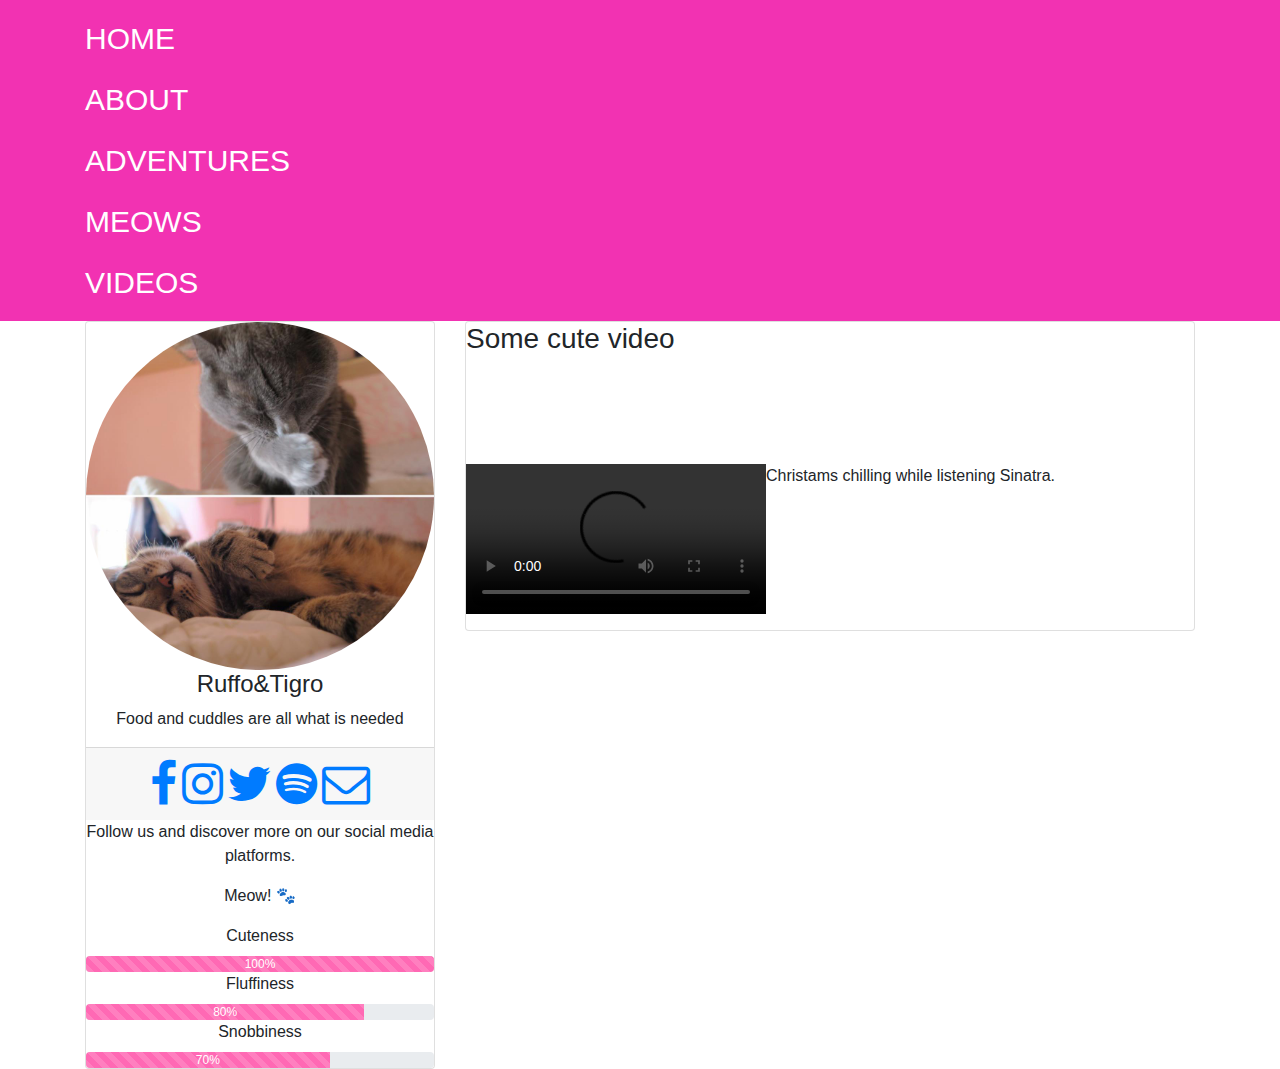
==== about.html @ b92b15b2 "Added files for my website" ====
<!DOCTYPE html>
<html>
<head>
	<title>The Meow Yorker</title>
	<meta name="viewport" content="width=device-width, initial-scale=1, shrink-to-fit=no">
    <link rel="stylesheet" href="https://maxcdn.bootstrapcdn.com/bootstrap/4.0.0-alpha.6/css/bootstrap.min.css">
    <link rel="stylesheet" href="https://maxcdn.bootstrapcdn.com/font-awesome/4.4.0/css/font-awesome.min.css">
    <link rel="stylesheet" type="text/css" href="css/style.css">
</head>
<body>
	<nav class="navbar navbar-toggleable-md custom-nav">
		<div class="container">
			<ul class="nav navbar-nav">
				<li class="nav-item">
					<a href="index.html" class="nav-link">HOME</a>
				</li>
				<li class="nav-item">
					<a href="#" class="nav-link">ABOUT</a>
				</li>
				<li class="nav-item">
					<a href="#" class="nav-link">ADVENTURES</a>
				</li>
				<li class="nav-item">
					<a href="#" class="nav-link">MEOWS</a>
				</li>
				<li class="nav-item">
					<a href="#" class="nav-link">VIDEOS</a>
				</li>
			</ul>
		</div>
	</nav>					
	<div class="container">
		<div class="row">

			<div class="col-md-4">

					<div class="card text-center">
						<div class="card-block">
							<img src="img/cats.jpg" class="rounded-circle profile-pic">
							<h4>Ruffo&Tigro</h4>
							<p>Food and cuddles are all what is needed</p>
						</div>
						<div class="card-footer"> 
							<a href="https://www.facebook.com/chiara.pedraz" target="_blank">
								<i class="fa fa-facebook fa-3x"></i>
							</a>
							<a href="https://www.instagram.com/thebeautyoftheowl/?hl=it" target="_blank">
								<i class="fa fa-instagram fa-3x"></i>
							</a>
							<a href="https://twitter.com/?lang=it" target="_blank">
								<i class="fa fa-twitter fa-3x"></i>
							</a>
							<a href="https://www.spotify.com/uk/account/overview/#_=_" target="_blank">
								<i class="fa fa-spotify fa-3x"></i>
							</a>
							<a href="mailto:pedrazzolichiara@yahoo.it" target="_blank">
								<i class="fa fa-envelope-o fa-3x"></i>
							</a>
						</div>
						<div class="card-block">
							<p>Follow us and discover more on our social media platforms.</p>
							<p>Meow! 🐾</p>
						</div>
						<div class="card-block">
							<label>Cuteness</label>
							<div class="progress">
								<div class="progress-bar progress-bar-striped progress-bar-animated custom-progress-bar-pink" role="progressbar" style="width: 100%;">
									100%
								</div>
							</div>
							<label>Fluffiness</label>	
							<div class="progress">
								<div class="progress-bar progress-bar-striped progress-bar-animated custom-progress-bar-pink" role="progressbar" style="width: 80%;">
								80%
								</div>
							</div>
							<label>Snobbiness</label>
							<div class="progress">
								<div class="progress-bar progress-bar-striped progress-bar-animated custom-progress-bar-pink" role="progressbar" style="width: 70%;">
								70%
								</div>
							</div>
						</div>
					</div>

				</div>

			<div class="col-md-8">
				<div class="card">
					<h3>Some cute video</h3>
							<p class="christmastext"><video controls class="video-class">
							  <source src="img/ruffo.mp4" type="video/mp4">
							</video>Christams chilling while listening Sinatra.</p>
						</div>
				</div>	
			</div>
		</div>
	</div>
</body>
</html>
---- css/style.css ----
.profile-pic {
	max-width: 100%;}
.custom-progress-bar-pink {
	background-color: hotpink;
	}
.video-class {
	float: left;
	max-width: 60%;
	}
.christmastext {
	margin-top: 100px;
	}
.custom-nav {
	background-color: #f232b2;
	}
.nav-link {
	color: white; 
	}
.nav-link {font-size: 30px;
	}
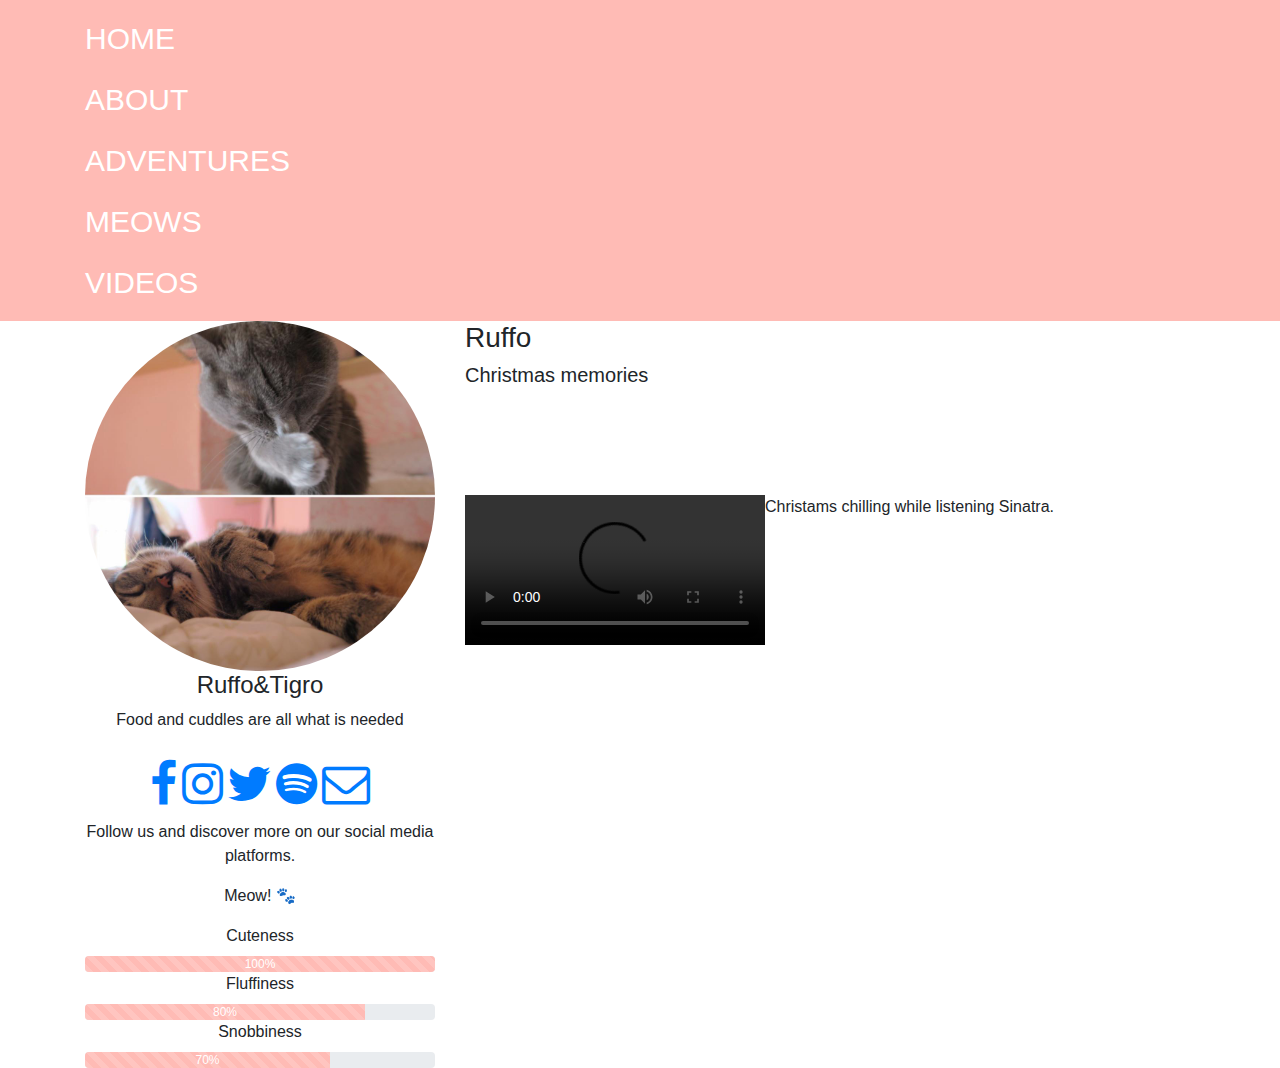
==== commit e0f0e6f2: "Changed the homepage" ====
--- a/about.html
+++ b/about.html
@@ -4,7 +4,9 @@
 	<title>The Meow Yorker</title>
 	<meta name="viewport" content="width=device-width, initial-scale=1, shrink-to-fit=no">
     <link rel="stylesheet" href="https://maxcdn.bootstrapcdn.com/bootstrap/4.0.0-alpha.6/css/bootstrap.min.css">
+    <link href="https://fonts.googleapis.com/css?family=Montserrat|Poppins" rel="stylesheet">
     <link rel="stylesheet" href="https://maxcdn.bootstrapcdn.com/font-awesome/4.4.0/css/font-awesome.min.css">
+    <link rel="stylesheet" href="https://cdnjs.cloudflare.com/ajax/libs/animate.css/3.7.0/animate.min.css" />
     <link rel="stylesheet" type="text/css" href="css/style.css">
 </head>
 <body>
@@ -87,7 +89,8 @@
 
 			<div class="col-md-8">
 				<div class="card">
-					<h3>Some cute video</h3>
+					<h3>Ruffo</h3>
+						<h5>Christmas memories</h5>
 							<p class="christmastext"><video controls class="video-class">
 							  <source src="img/ruffo.mp4" type="video/mp4">
 							</video>Christams chilling while listening Sinatra.</p>
--- a/css/style.css
+++ b/css/style.css
@@ -1,7 +1,7 @@
 .profile-pic {
 	max-width: 100%;}
 .custom-progress-bar-pink {
-	background-color: hotpink;
+	background-color: #ffbbb5;
 	}
 .video-class {
 	float: left;
@@ -11,10 +11,34 @@
 	margin-top: 100px;
 	}
 .custom-nav {
-	background-color: #f232b2;
+	background-color: #ffbbb5;
 	}
 .nav-link {
 	color: white; 
 	}
 .nav-link {font-size: 30px;
 	}
+
+.hero {
+	background-image: url("../img/cats.jpg");
+	background-position: center center;
+	height: 100vh;
+	display: flex;
+	align-items: center;
+	justify-content: center;
+}
+.display-1 {
+	color: white;
+}
+.display-4 {
+	color: white;
+ }
+ .card {
+ 	border: none;
+ }
+ .card-footer {
+ 	background: none;
+ }
+ .card-footer {
+ 	border: none;
+ }
